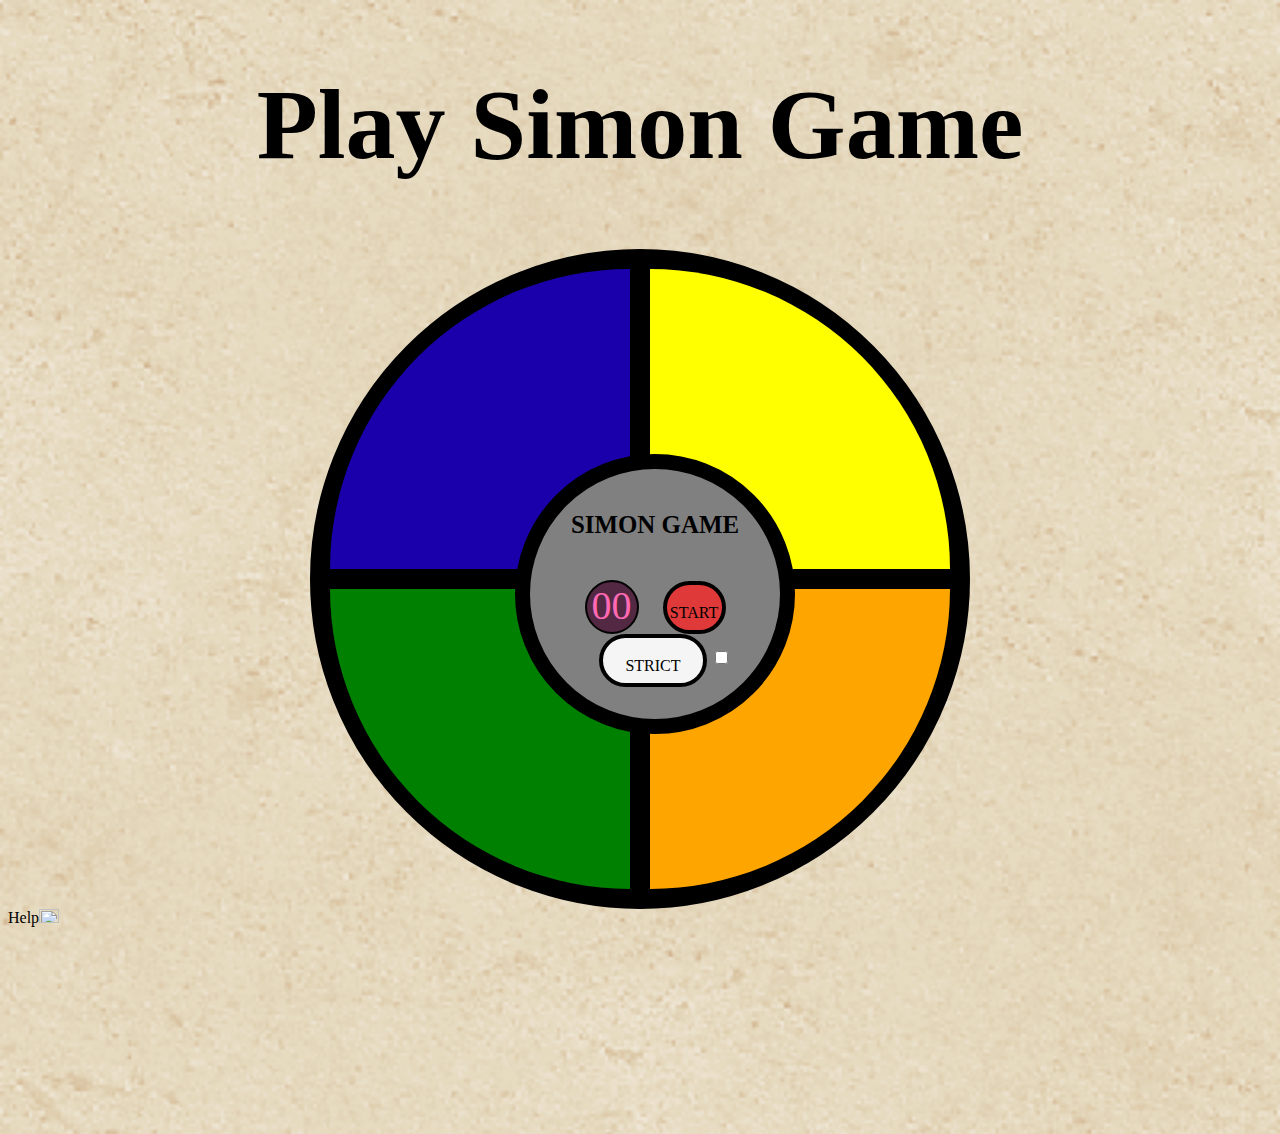
==== index.html @ bd7376eb "fix strict button" ====
<!DOCTYPE html>
<html lang="en">
<head>
<meta charset="UTF-8">
<meta name="viewport" content="width=device-width, initial-scale=1.0">
    <meta http-equiv="X-UA-Compatible" content="ie=edge">
     <link rel="stylesheet" href="https://use.fontawesome.com/releases/v5.1.1/css/all.css" integrity="sha384-O8whS3fhG2OnA5Kas0Y9l3cfpmYjapjI0E4theH4iuMD+pLhbf6JI0jIMfYcK3yZ" crossorigin="anonymous">
    <link rel= "stylesheet" href="css/style.css" type="text/css" />
       <title> Simon Game</title>
    
</head>
<body>

<div class="container" >
<div class="header">
<h1>Play Simon Game </h1>
</div>

<div class= "gameboard">
    <div id="shapeB" class=" button blue"></div>
    <div id="shapeY" class="button yellow"></div>
    <div id="shapeG" class="button green"></div>
    <div id="shapeO" class="button orange"></div>  


<div class = "game-console">
    <div class="title"><h5>SIMON GAME</h5></div>
    <div class="counter inline">00</div>
    <div class="start inline">START</div>
   <div class ="switch-box">
    <div class ="strict inline">STRICT</div>
    <input type ="checkbox" class = "toggle  id ="strict">
                 
    </div>
</div>
</div>
</div>


<!-- Icons made by https://www.flaticon.com/authors/prosymbols  -->
   

<div class="icon"><span>Help</span>

<a href= "../assets/images/game-help.pdf"  download  ><i class="fa fa-question-circle" aria-hidden="true"></i>
<img class="call" src="  ../assets/images/faq.png" >
<!-- <i class="fa fa-question-circle" aria-hidden="true"></i> -->
</a>
</div>

 <script type="text/javascript" src="js/jquery-3.4.1.js"></script>
  <script src="js/main.js"></script>
</body>
</html>
---- css/style.css ----
@import url("https://fonts.googleapis.com/css?family=Open+Sans:400,300"); 
 header{
     margin:0;
 }
/* Background pattern from Toptal Subtle Patterns */
body{  
    background:url("../assets/images/vintage-concrete.png");
background-repeat: no repeat;
background-size :cover;
}
.container{
    margin: 0 auto;
    text-align: center;
    position: relative;
    
}



h1{ 
    font-size: 100px;
}

.gameboard{
    margin:0 auto;
    margin-top:10px;
    padding:0px;
    border: 10px  solid  black;
    width:640px;
    height:640px;
    z-index: 1;
    border-radius:640px;
    background-clip: border-box;
    background-color: black;
     /* filter: progid:DXImageTransform.Microsoft.Alpha(opacity=70); 
   -moz-opacity: 0.7; 
  opacity:  0.7; */
    
}

.game-console{
 position: absolute;
 border: 15px solid black;
  height: 250px;
  width: 250px;
  border-radius: 145px;
  background-color: gray;
  clear: both;
  z-index: 10;
  margin-top: 195px;
  margin-left: 195px;
}
.button{
width: 300px;
  height: 300px;
  cursor: pointer;
  float: left;
  z-index: 1;
  margin: 10px;
  
 
  }
      

   .blue {

    background-color:rgb(26, 0, 170);
    border-top-left-radius: 300;
    -moz-border-radius: 300px 0 0 0;
    border-radius: 300px 0 0 0;    
}

.blue-active {
  background-color:  lightblue !important;
}

.yellow {
  background-color: yellow;
  float: left;
  border-top-right-radius: 300px;
  -moz-border-radius: 0 300px 0 0;
  border-radius: 0 300px 0 0;
  clear: right;
}


.yellow-active {
  background-color: lightgoldenrodyellow !important;
}

.green {
  background-color: green;
  border-bottom-left-radius: 300px;
  
  clear: left;
}

.green-active {
  background-color:	lightgreen  !important;
}

.orange {
  background-color: orange;
  border-bottom-right-radius: 300px;
    float: left;
}

.orange-active {
  background-color: lightsalmon!important;

}
.title {
  font-size: 30px;
  margin-top: auto;
  margin-bottom:  30px;
  font-weight: 900;
}

.inline {
  display: inline-block;
  vertical-align: middle;
}

.counter {  
  border: solid 2px black;
  border-radius: 30px;
  color:hotpink;
  width:50px;
  height:50px;
  font-size: 40px;
  background-color: #522842;
}

.start {
  text-align: center;
  margin: 0 auto;
  margin-left: 20px;
  border: solid 4px black;
  width:55px;
  height: 45px;
  border-radius:30px;
  color: black;
  line-height: 55px;
}

.start  {  
  background-color: rgb(223, 57, 57);
}



.strict{
text-align: center;
margin: 0 auto;
margin-left: 20px;
border: solid 4px black;
width:100px;
height: 45px;
border-radius:50px;
color: black;
line-height: 55px;


}

 .strict{
  background-color: whitesmoke
   

}

/* .switch-box {
  margin-top: 10px;
}

.outter-switch {
  border: solid 2px black;
  width:60px;
  height: 25px;
  background-color: black;  
}

.outter-active {
  background-color: black !important;
}

.inner-switch {
  background-color: whitesmoke;
  width: 30px;
  height: 25px;
  position: relative !important;
}

.inner-inactive {
  background-color: black !important;
} */

.icon{
width: 25%;
height: 25%;
position: absolute;
border-radius: 25%;
}
.call{
    width: 25%;
    height: 25%;
    position: absolute;

    
    }


 
 
/* .circle {
  position: absolute;
  top: 200px;
  left: 200px;
  width: 250px;
  height: 250px;
  background:white;
  border-radius: 250px;
  z-index: 6;
} */
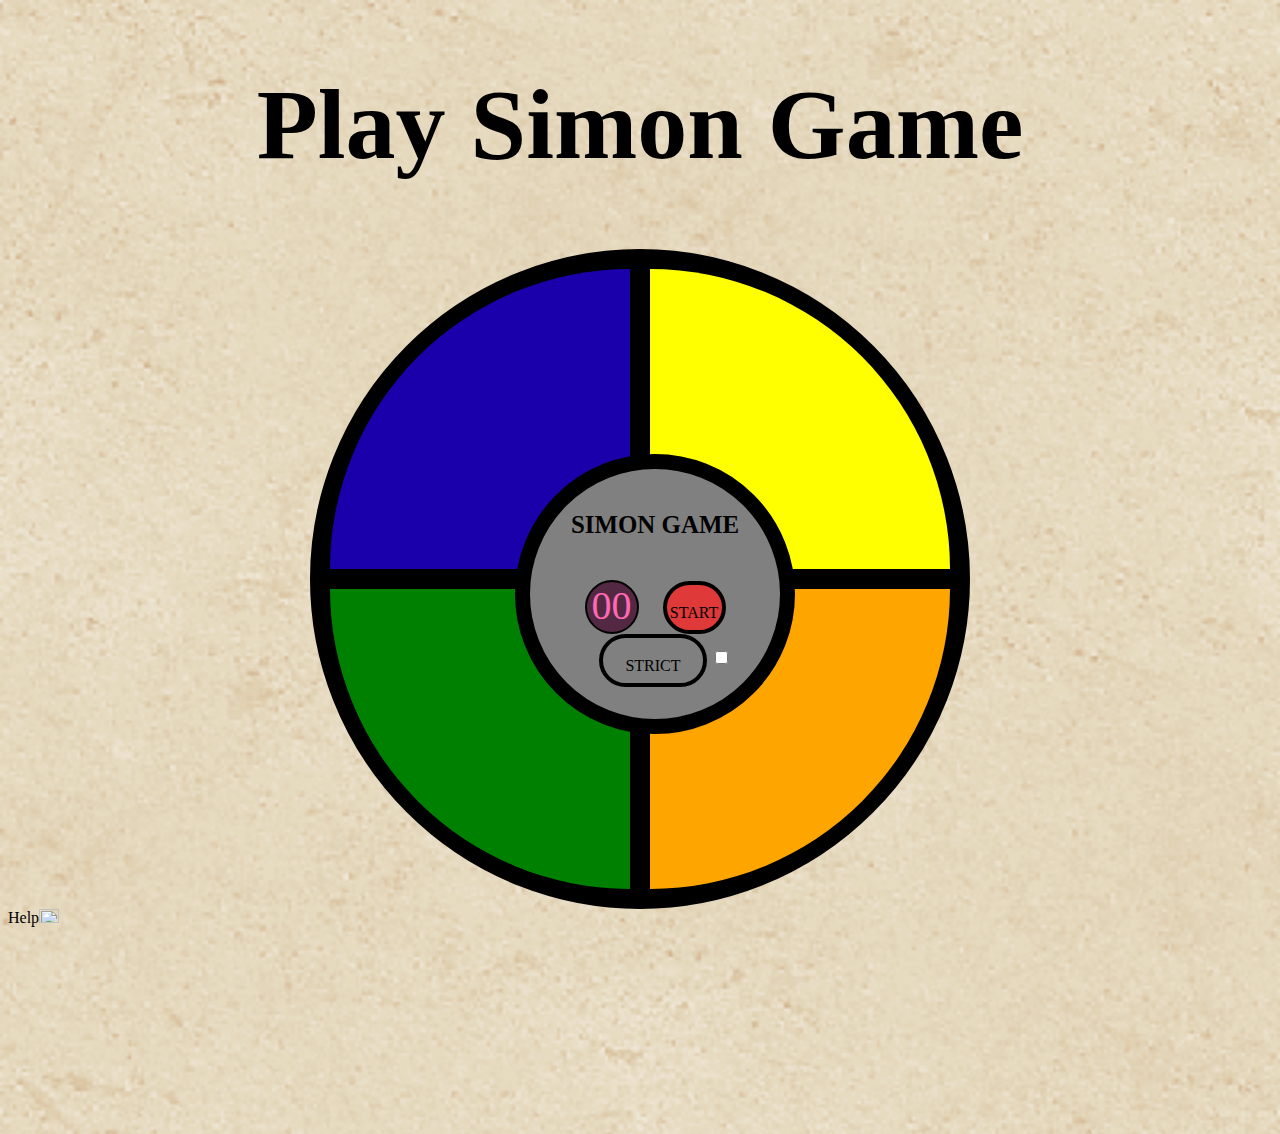
==== commit 6025c741: "update" ====
--- a/index.html
+++ b/index.html
@@ -20,16 +20,16 @@
     <div id="shapeB" class=" button blue"></div>
     <div id="shapeY" class="button yellow"></div>
     <div id="shapeG" class="button green"></div>
-    <div id="shapeO" class="button orange"></div>  
+    <div id="shape0" class="button orange"></div>  
 
 
 <div class = "game-console">
     <div class="title"><h5>SIMON GAME</h5></div>
     <div class="counter inline">00</div>
-    <div class="start inline">START</div>
+    <div class=" start inline ">START</div>
    <div class ="switch-box">
     <div class ="strict inline">STRICT</div>
-    <input type ="checkbox" class = "toggle  id ="strict">
+    <input type ="checkbox" class = "toggle"  id ="strict">
                  
     </div>
 </div>
--- a/css/style.css
+++ b/css/style.css
@@ -163,7 +163,7 @@
 
 }
 
- .strict{
+ .mode {
   background-color: whitesmoke
    
 
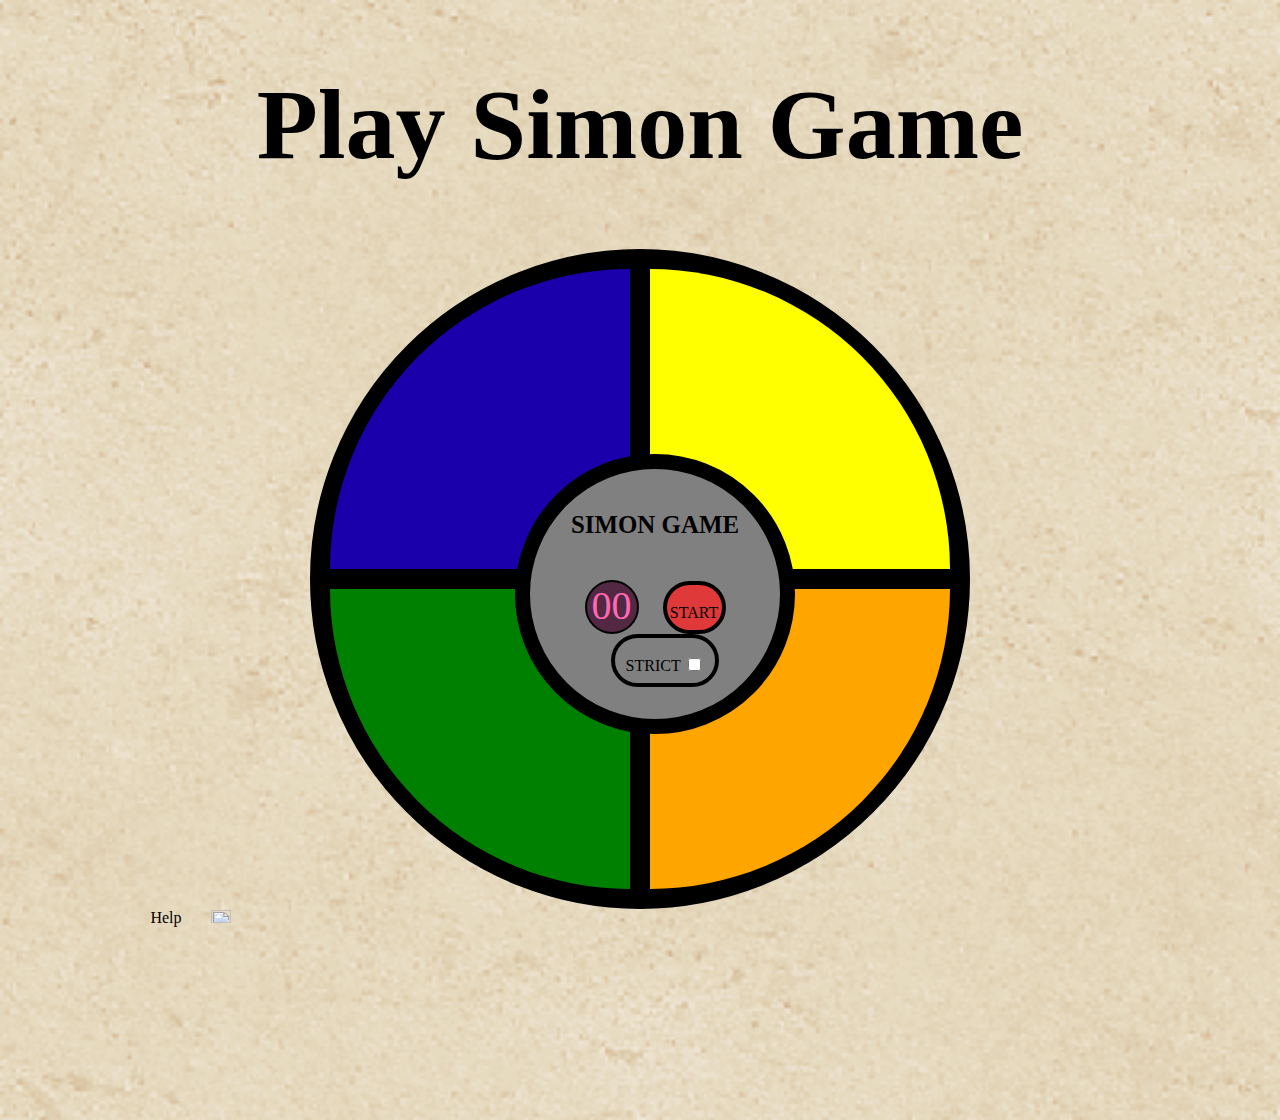
==== commit b421b320: "fix srtict button" ====
--- a/index.html
+++ b/index.html
@@ -15,22 +15,21 @@
 <div class="header">
 <h1>Play Simon Game </h1>
 </div>
-
-<div class= "gameboard">
+    
+<div class= "gameBoard">
     <div id="shapeB" class=" button blue"></div>
     <div id="shapeY" class="button yellow"></div>
     <div id="shapeG" class="button green"></div>
     <div id="shape0" class="button orange"></div>  
 
-
 <div class = "game-console">
     <div class="title"><h5>SIMON GAME</h5></div>
     <div class="counter inline">00</div>
     <div class=" start inline ">START</div>
-   <div class ="switch-box">
-    <div class ="strict inline">STRICT</div>
-    <input type ="checkbox" class = "toggle"  id ="strict">
-                 
+   <div class ="switch-box"> 
+    <div class ="strict inline"> STRICT
+     <input type ="checkbox" class = "toggle"  id ="strict">
+             
     </div>
 </div>
 </div>
--- a/css/style.css
+++ b/css/style.css
@@ -21,7 +21,7 @@
     font-size: 100px;
 }
 
-.gameboard{
+.gameBoard{
     margin:0 auto;
     margin-top:10px;
     padding:0px;
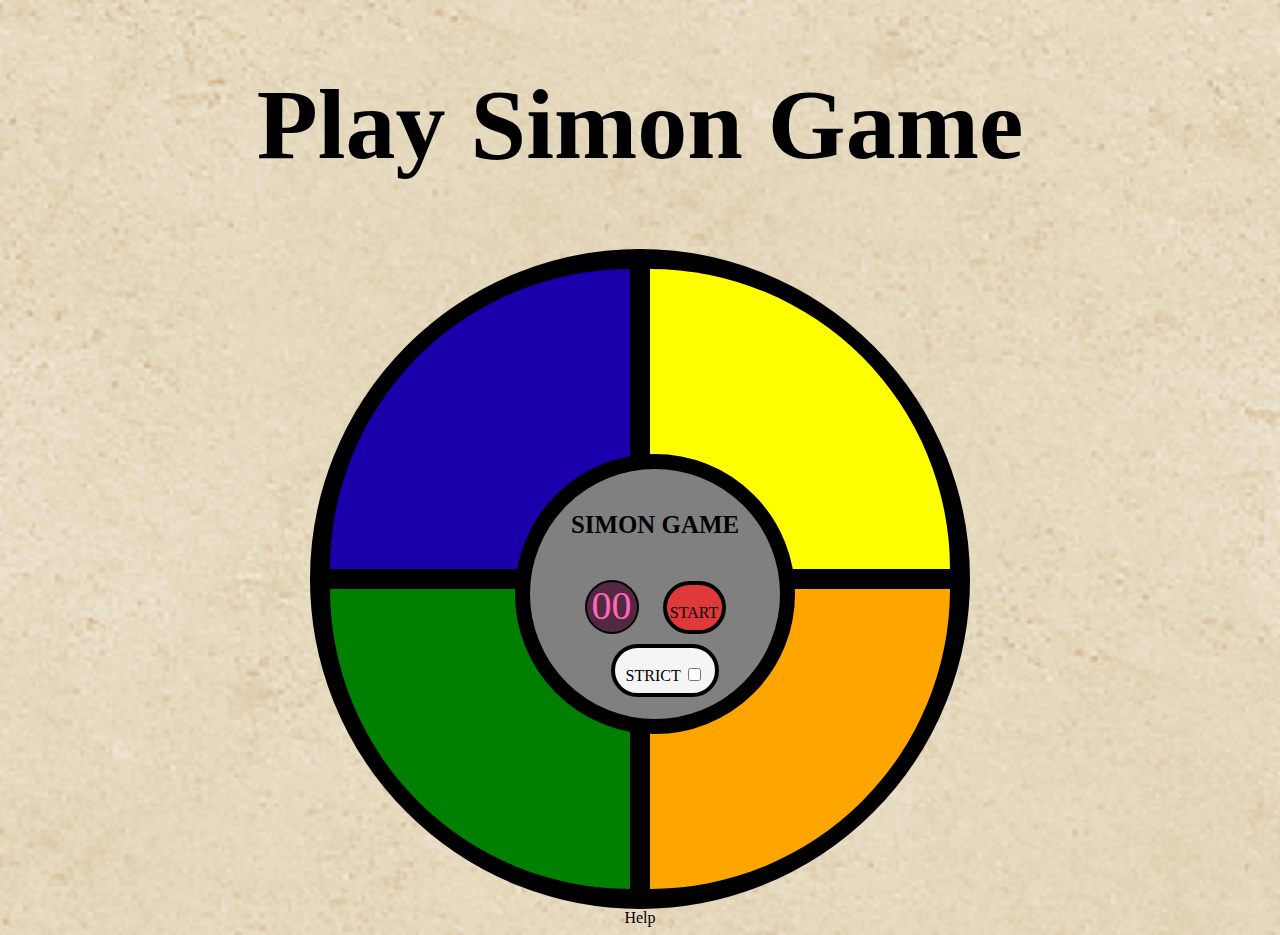
==== commit 2cd58d9b: "help file error" ====
--- a/index.html
+++ b/index.html
@@ -42,7 +42,7 @@
 <div class="icon"><span>Help</span>
 
 <a href= "../assets/images/game-help.pdf"  download  ><i class="fa fa-question-circle" aria-hidden="true"></i>
-<img class="call" src="  ../assets/images/faq.png" >
+<!-- <img class="call" src="  ../assets/images/faq.png" > -->
 <!-- <i class="fa fa-question-circle" aria-hidden="true"></i> -->
 </a>
 </div>
--- a/css/style.css
+++ b/css/style.css
@@ -163,13 +163,13 @@
 
 }
 
- .mode {
+ .strict {
   background-color: whitesmoke
    
 
 }
 
-/* .switch-box {
+ .switch-box {
   margin-top: 10px;
 }
 
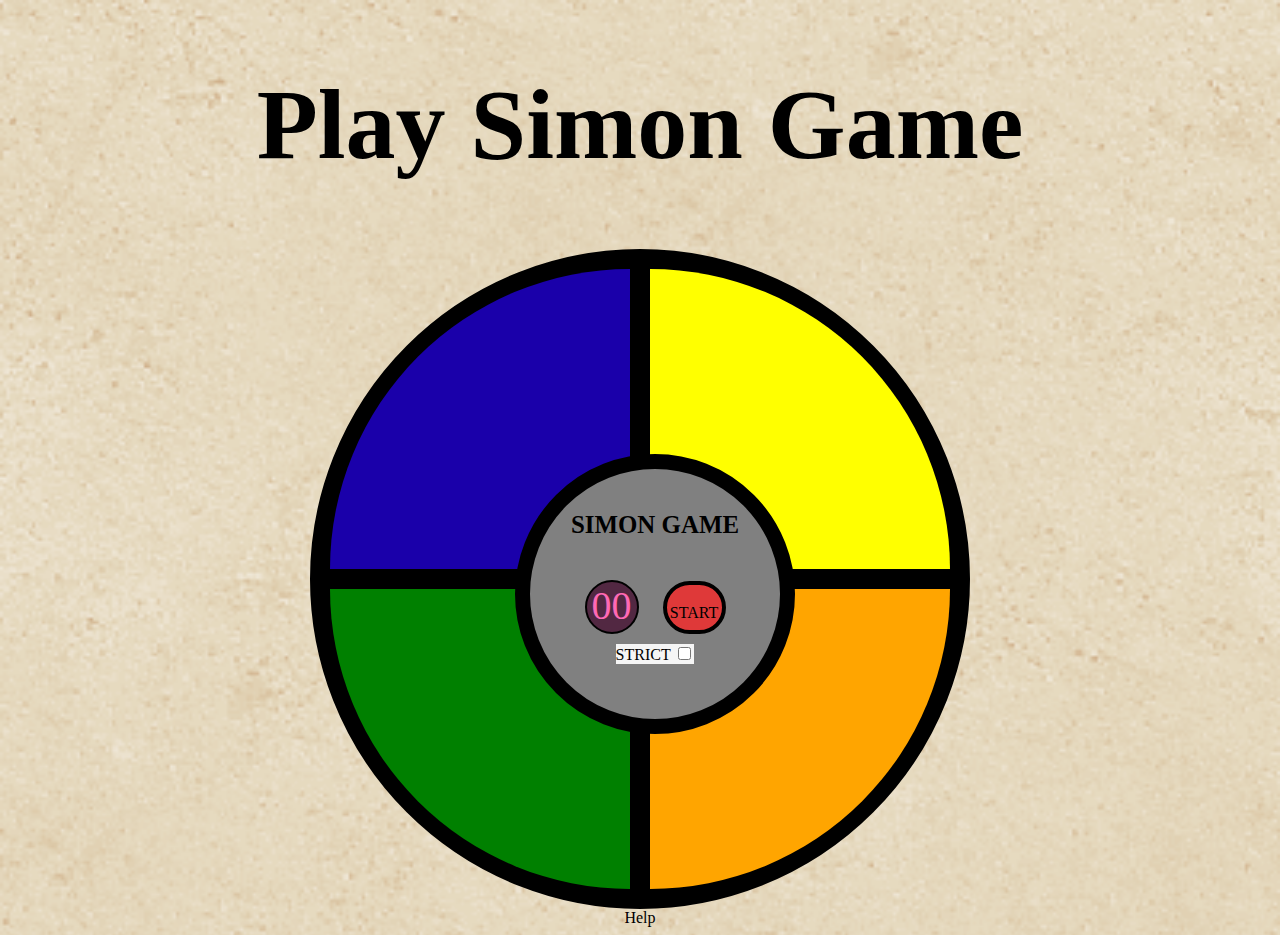
==== commit 48500e56: "add listner" ====
--- a/index.html
+++ b/index.html
@@ -27,8 +27,8 @@
     <div class="counter inline">00</div>
     <div class=" start inline ">START</div>
    <div class ="switch-box"> 
-    <div class ="strict inline"> STRICT
-     <input type ="checkbox" class = "toggle"  id ="strict">
+       <div class ="Mode inline"> STRICT
+           <input type ="checkbox" class = "toggle"  id ="strict">
              
     </div>
 </div>
--- a/css/style.css
+++ b/css/style.css
@@ -149,7 +149,7 @@
 
 
 
-.strict{
+.mode{
 text-align: center;
 margin: 0 auto;
 margin-left: 20px;
@@ -163,17 +163,17 @@
 
 }
 
- .strict {
+ .Mode {
   background-color: whitesmoke
    
 
 }
 
- .switch-box {
-  margin-top: 10px;
-}
-
-.outter-switch {
+  .switch-box {
+  margin-top: 10px; 
+}
+
+/* .outter-switch {
   border: solid 2px black;
   width:60px;
   height: 25px;
@@ -189,11 +189,11 @@
   width: 30px;
   height: 25px;
   position: relative !important;
-}
-
-.inner-inactive {
+} */
+
+/* .inner-inactive {
   background-color: black !important;
-} */
+} */ */
 
 .icon{
 width: 25%;
